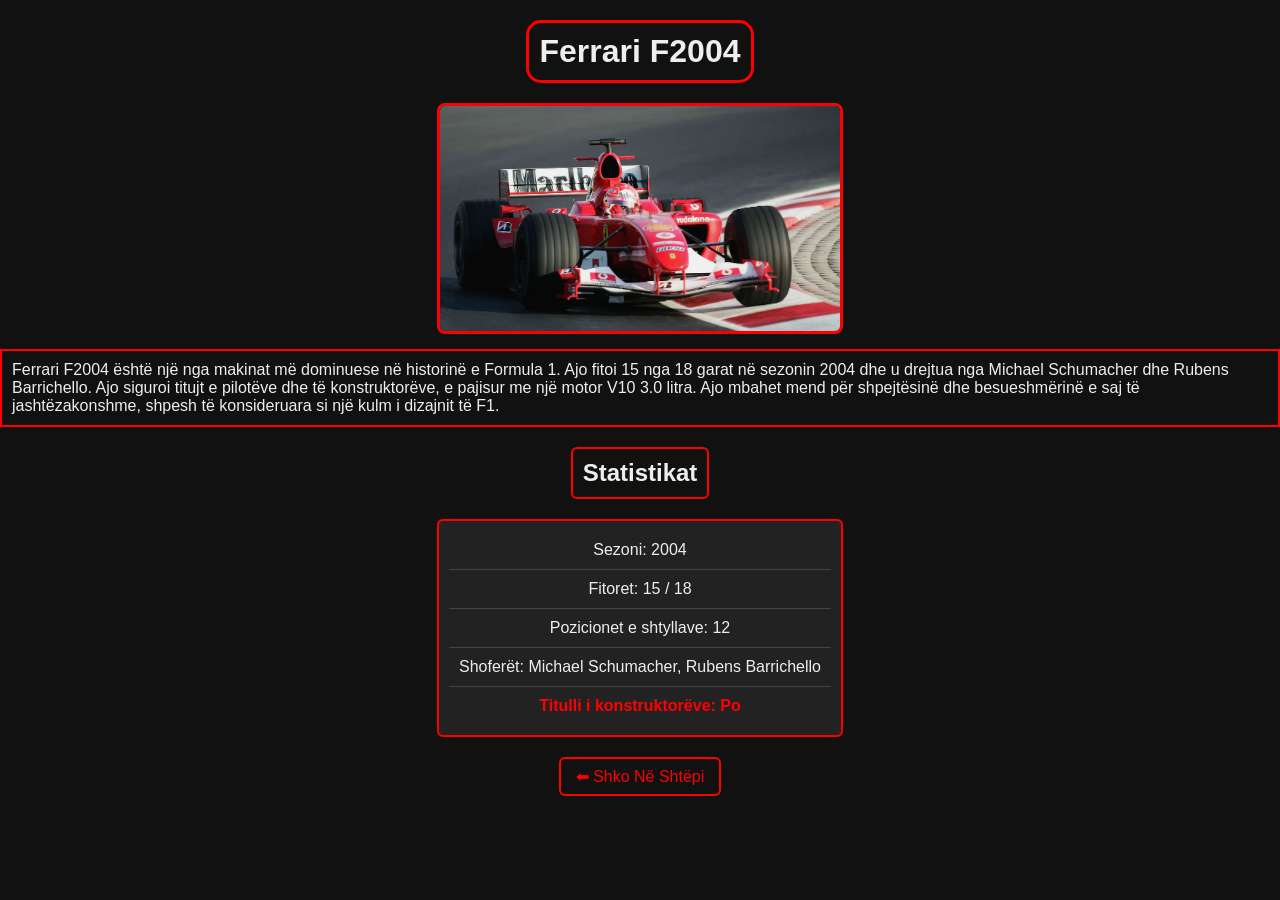
==== f2004.html @ 9a3dd895 "first commit" ====
<!DOCTYPE html>
<html lang="en">
<head>
  <meta charset="UTF-8">
  <title>Ferrari F2004</title>
  <link rel="stylesheet" href="styles.css">
</head>
<body>
  <h1>Ferrari F2004</h1>
  <img src="f2004.jpg" alt="Ferrari F2004" style="width:400px;">
  <p>
    Ferrari F2004 është një nga makinat më dominuese në historinë e Formula 1.
    Ajo fitoi 15 nga 18 garat në sezonin 2004 dhe u drejtua nga Michael Schumacher dhe Rubens Barrichello.
    Ajo siguroi titujt e pilotëve dhe të konstruktorëve, e pajisur me një motor V10 3.0 litra.
    Ajo mbahet mend për shpejtësinë dhe besueshmërinë e saj të jashtëzakonshme, shpesh të konsideruara si një kulm i dizajnit të F1.
    </p>
  

  <h2>Statistikat</h2>
  <ul class="stats">
    <li>Sezoni: 2004</li>
<li>Fitoret: 15 / 18</li>
<li>Pozicionet e shtyllave: 12</li>
<li>Shoferët: Michael Schumacher, Rubens Barrichello</li>
<li>Titulli i konstruktorëve: Po</li>
</ul>
  <a href="finalproject.html">⬅ Shko Në Shtëpi</a>
</body>
</html>
---- styles.css ----
div {
  transition: transform 0.2s ease;
}

div:hover {
  transform: scale(1.05);
}

a {
  transition: all 0.2s ease;
}

a:hover {
  transform: translateY(-2px);
  box-shadow: 0 5px 15px rgba(0,0,0,0.2);
}
body {
  font-family: 'Lucida Sans', 'Lucida Sans Regular', 'Lucida Grande', 
               'Lucida Sans Unicode', Geneva, Verdana, sans-serif;
  background-color: #111;
  color: #eee;
  margin: 0;
  padding: 0;
}

h1 {
  text-align: center;
  border: 3px solid rgb(255, 0, 0);
  padding: 10px;
  width: fit-content;
  margin: 20px auto;
  border-radius: 15px;
}
p {
  border: 2px solid red;
  padding: 10px;
  margin: 15px auto;
  width: fit-content;
}

.container {
  display: flex;
  align-items: center;
  flex-wrap: wrap;
  justify-content: center;
  padding: 20px;
}

.car-box {
  display: flex;
  flex-direction: column;
  align-items: center;
  justify-content: center;
  background-color: #222;
  border: 2px solid #f00;
  border-radius: 8px;
  width: 300px;
  height: 400px;
  margin: 15px;
  padding: 15px;
  text-align: center;
}

.car-box img {
align-items: center;
 width: 250px;
  height: 150px;
  border: 2px solid #f00;
  border-radius: 5px;
  margin-bottom: 10px;
  justify-content: center;
}

img {
  display: block;
  margin: 0 auto;
  border: 3px solid rgb(255, 0, 0);
  border-radius: 8px;
}
.car-box a {
  display: inline-block;
  margin-top: 10px;
  text-decoration: none;
  color: #fff;
  background-color: #f00;
  padding: 8px 12px;
  border-radius: 4px;
  border: none;
}

.car-box a:hover {
  background-color: #c00;
}
h2 {
  text-align: center;
  border: 2px solid red;
  padding: 10px;
  width: fit-content;
  margin: 20px auto;
  border-radius: 6px;
}
.stats {
  list-style-type: none;
  padding: 10px;
  margin: 20px auto;
  width: fit-content;
  border: 2px solid red;
  border-radius: 6px;
  background-color: #222;
  text-align: center;
}

.stats li {
  padding: 10px;
  border-bottom: 1px solid #444;
}

.stats li:last-child {
  border-bottom: none;
  font-weight: bold;
  color: #f00;
}

a {
  display: block;           
  width: fit-content;       
  margin: 10px auto;         
  padding: 8px 15px;
  text-decoration: none;
  border: 2px solid red;
  border-radius: 6px;
  color: rgb(255, 0, 0);
  text-align: center;
 transition: all 0.3s ease; 
}
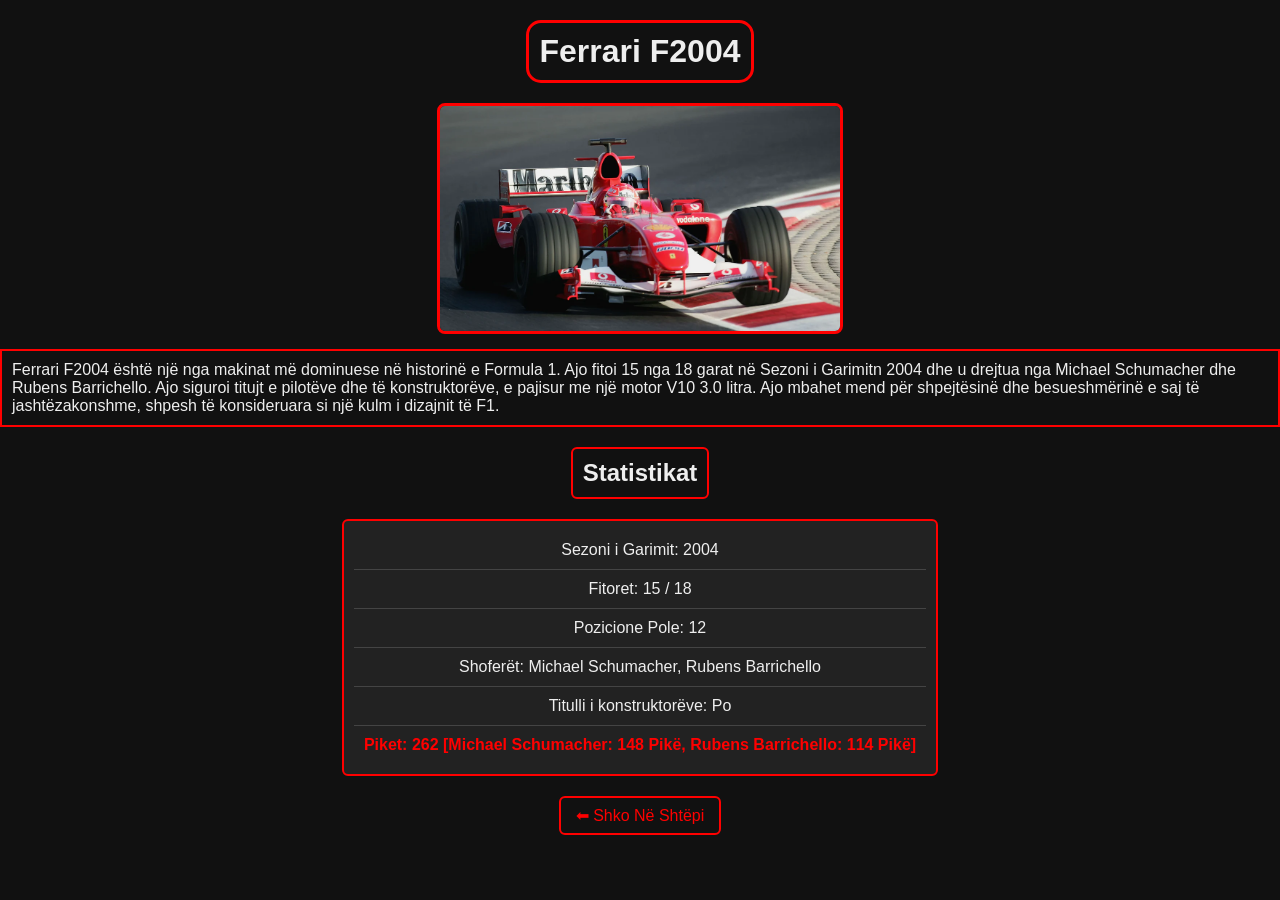
==== commit 4f35fa55: "{commit_message}" ====
--- a/f2004.html
+++ b/f2004.html
@@ -10,7 +10,7 @@
   <img src="f2004.jpg" alt="Ferrari F2004" style="width:400px;">
   <p>
     Ferrari F2004 është një nga makinat më dominuese në historinë e Formula 1.
-    Ajo fitoi 15 nga 18 garat në sezonin 2004 dhe u drejtua nga Michael Schumacher dhe Rubens Barrichello.
+    Ajo fitoi 15 nga 18 garat në Sezoni i Garimitn 2004 dhe u drejtua nga Michael Schumacher dhe Rubens Barrichello.
     Ajo siguroi titujt e pilotëve dhe të konstruktorëve, e pajisur me një motor V10 3.0 litra.
     Ajo mbahet mend për shpejtësinë dhe besueshmërinë e saj të jashtëzakonshme, shpesh të konsideruara si një kulm i dizajnit të F1.
     </p>
@@ -18,12 +18,13 @@
 
   <h2>Statistikat</h2>
   <ul class="stats">
-    <li>Sezoni: 2004</li>
+<li>Sezoni i Garimit: 2004</li>
 <li>Fitoret: 15 / 18</li>
-<li>Pozicionet e shtyllave: 12</li>
+<li>Pozicione Pole: 12</li>
 <li>Shoferët: Michael Schumacher, Rubens Barrichello</li>
 <li>Titulli i konstruktorëve: Po</li>
+<li>Piket: 262 [Michael Schumacher: 148 Pikë, Rubens Barrichello: 114 Pikë]</li>
 </ul>
-  <a href="finalproject.html">⬅ Shko Në Shtëpi</a>
+  <a href="index.html">⬅ Shko Në Shtëpi</a>
 </body>
 </html> 
